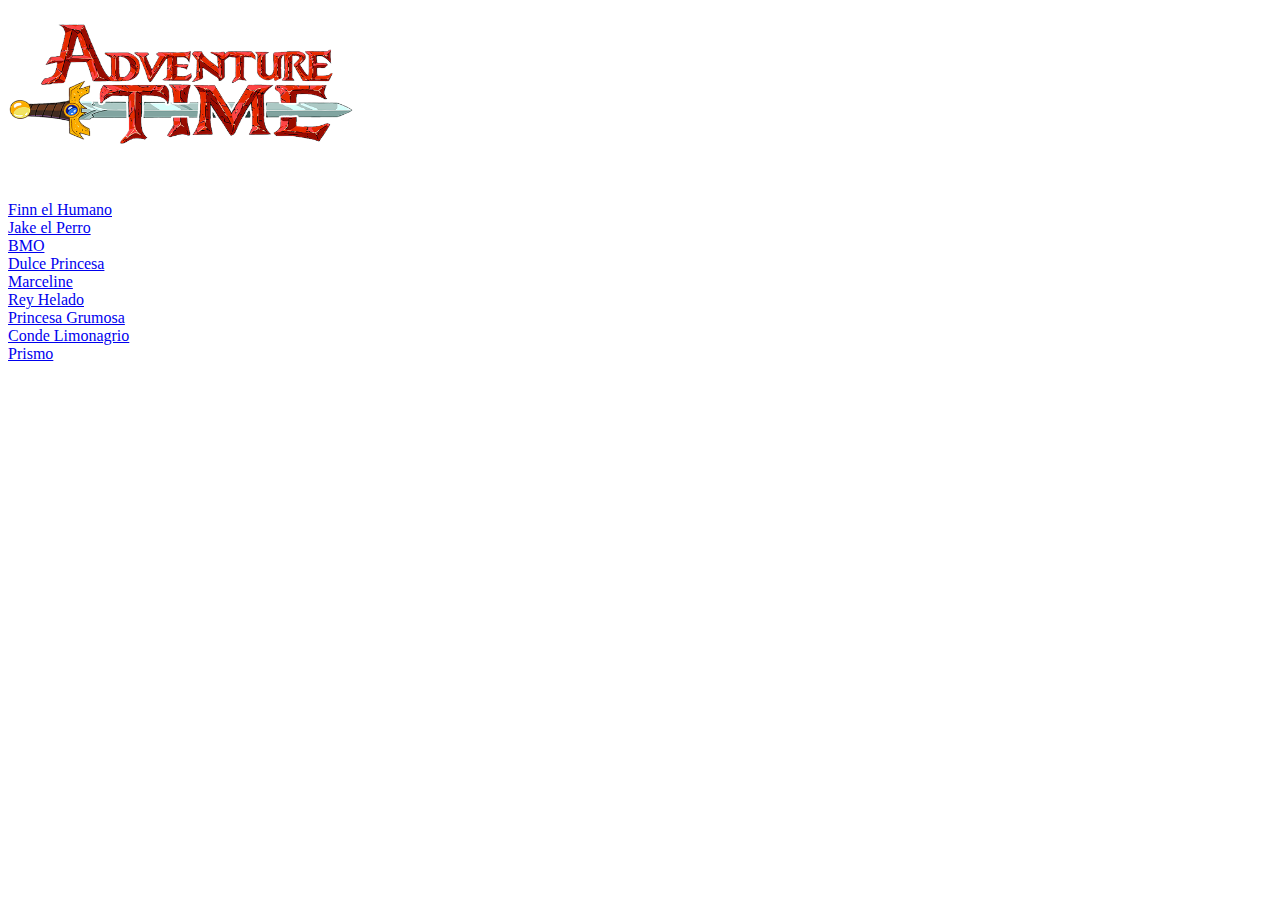
==== index.html @ ee948c35 "Estructura proyceto" ====
<!DOCTYPE html>
<html lang="es">
<head>
    <meta charset="UTF-8">
    <meta name="viewport" content="width=device-width, initial-scale=1.0">
    <title>Document</title>
</head>
<body>
    <header>
        <h1>
            <img src="recursos/Logo.png" alt="" width="400" height="150">
        </h1>
    </header>
    <section>
        <a href="Personajes/Finn_el_Humano.html">Finn el Humano</a> 
        <br>
        <a href="Personajes/Jake_el_Perro.html">Jake el Perro</a> 
        <br>
        <a href="Personajes/BMO.html">BMO</a> 
        <br>
        <a href="Personajes/Dulce_Princesa.html">Dulce Princesa</a>  
        <br>
        <a href="Personajes/Marceline.html">Marceline</a>
        <br>
        <a href="Personajes/Rey_Helado.html">Rey Helado</a>
        <br>
        <a href="Personajes/Princesa_Grumosa.html">Princesa Grumosa</a>
        <br>
        <a href="Personajes/Conde_Limonagrio.html">Conde Limonagrio</a>
        <br>
        <a href="Personajes/Prismo.html">Prismo</a>
        <br>
    </section>

    
</body>
</html>
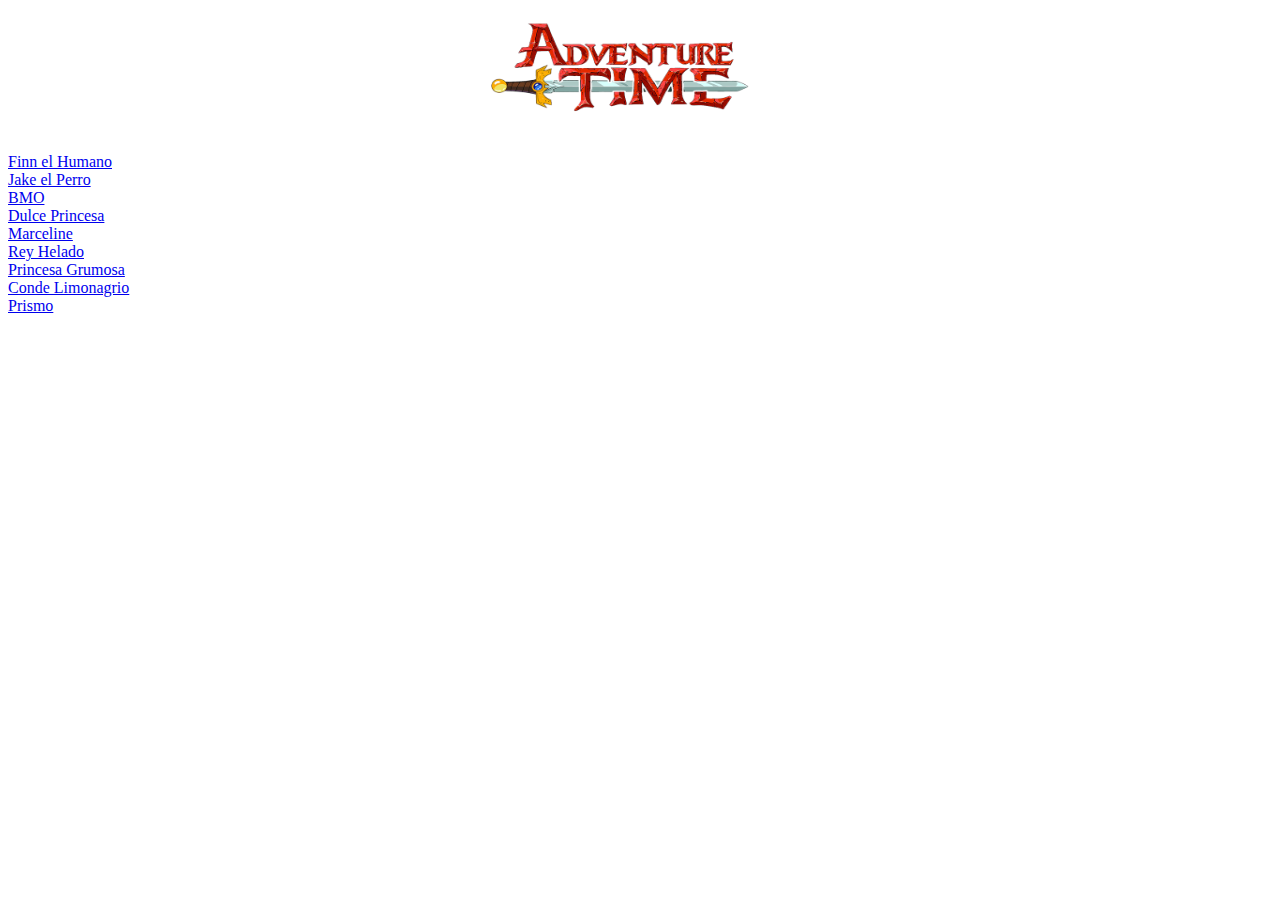
==== commit ff1c522f: "logo" ====
--- a/index.html
+++ b/index.html
@@ -3,12 +3,13 @@
 <head>
     <meta charset="UTF-8">
     <meta name="viewport" content="width=device-width, initial-scale=1.0">
-    <title>Document</title>
+    <title>Inicio</title>
+    <link rel="stylesheet" href="index.css">
 </head>
 <body>
     <header>
         <h1>
-            <img src="recursos/Logo.png" alt="" width="400" height="150">
+            <img id="logo" src="recursos/Logo.png" alt="">
         </h1>
     </header>
     <section>
--- a/index.css
+++ b/index.css
@@ -0,0 +1,8 @@
+#logo{
+    width: 300px;
+    height: 110px;
+    display: block;
+    margin-left: auto;
+    margin-right: auto;
+
+}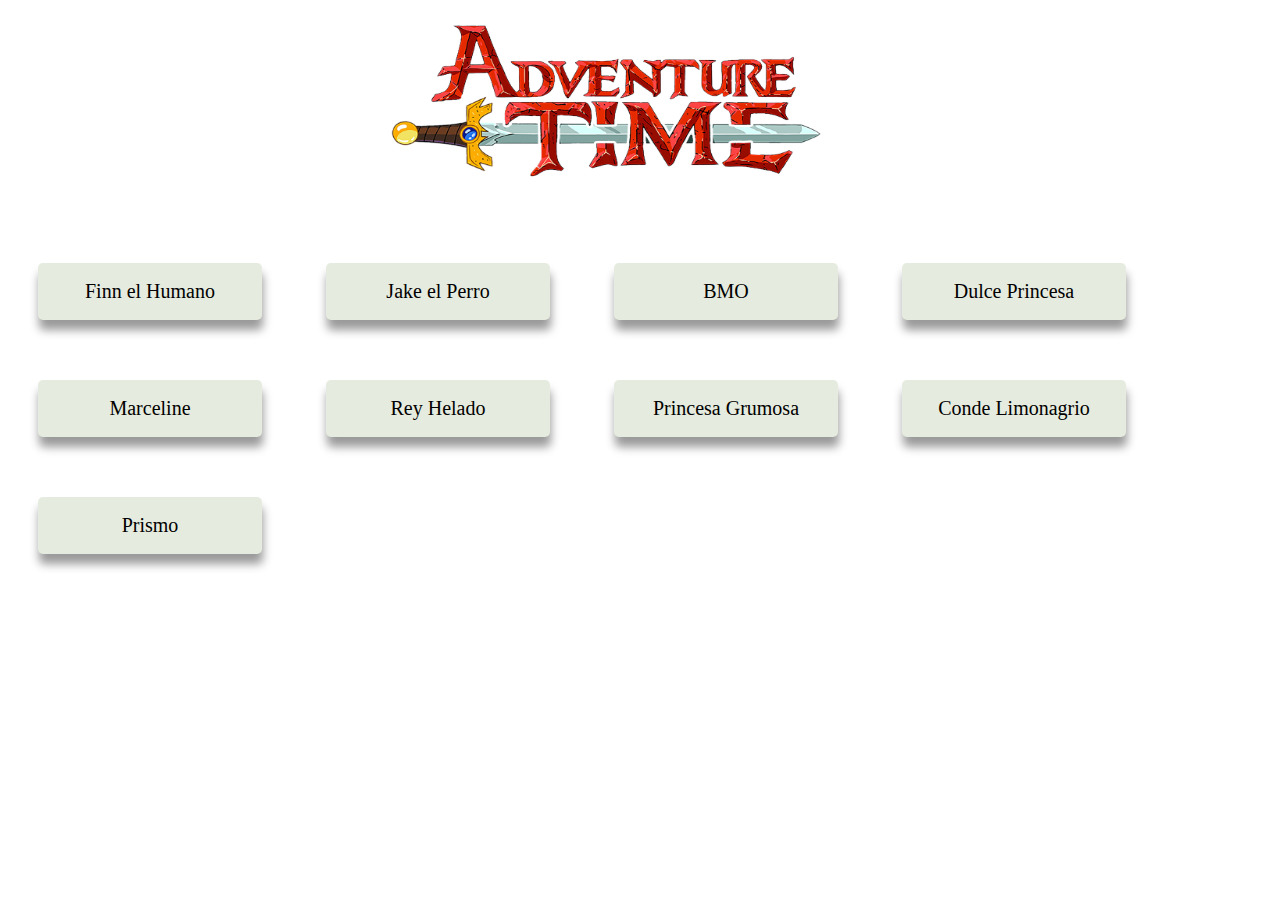
==== commit 854911e7: "botones" ====
--- a/index.html
+++ b/index.html
@@ -14,23 +14,14 @@
     </header>
     <section>
         <a href="Personajes/Finn_el_Humano.html">Finn el Humano</a> 
-        <br>
         <a href="Personajes/Jake_el_Perro.html">Jake el Perro</a> 
-        <br>
         <a href="Personajes/BMO.html">BMO</a> 
-        <br>
         <a href="Personajes/Dulce_Princesa.html">Dulce Princesa</a>  
-        <br>
         <a href="Personajes/Marceline.html">Marceline</a>
-        <br>
         <a href="Personajes/Rey_Helado.html">Rey Helado</a>
-        <br>
         <a href="Personajes/Princesa_Grumosa.html">Princesa Grumosa</a>
-        <br>
         <a href="Personajes/Conde_Limonagrio.html">Conde Limonagrio</a>
-        <br>
         <a href="Personajes/Prismo.html">Prismo</a>
-        <br>
     </section>
 
     
--- a/index.css
+++ b/index.css
@@ -1,8 +1,33 @@
 #logo{
-    width: 300px;
-    height: 110px;
+    width: 500px;
+    height: 190px;
     display: block;
     margin-left: auto;
     margin-right: auto;
 
-}+}
+
+body{
+    background-image: url(Recursos/Fondo.webp);
+    background-size: cover;
+}
+
+a{
+    display: inline-block;
+    background-color: #e6ebdf;
+    color: #000000;
+    width: 190px;
+    padding: 17px;
+    font-size: 1em;
+    text-align: center;
+    text-decoration: none;
+    font-size: 20px;
+    border-radius: 5px;
+    margin: 30px;
+    transition: background-color 0.3s;
+    box-shadow: 1px 10px 10px rgba(0, 0, 0, 0.4);
+}
+
+a:hover {
+    background-color: #afbd99;
+  }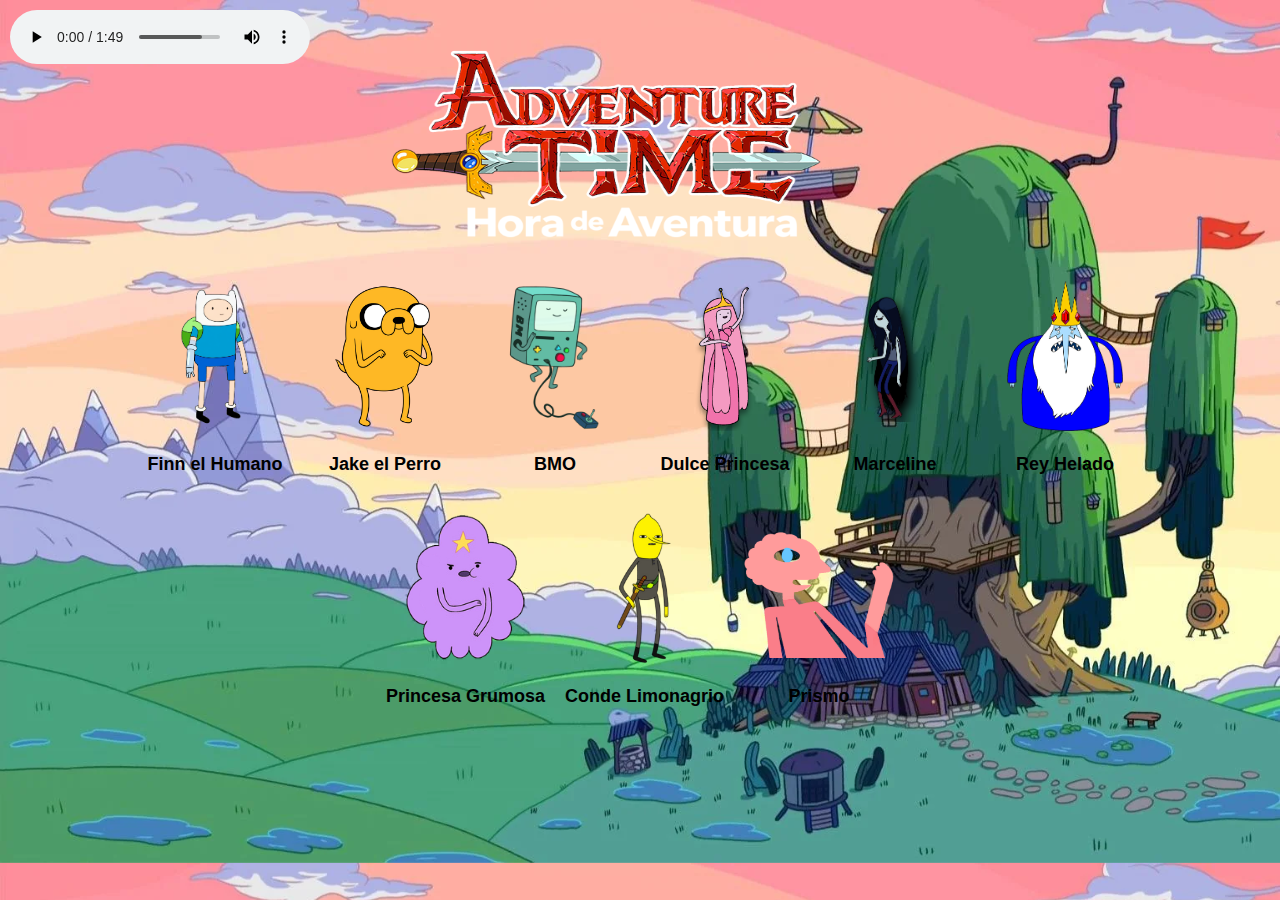
==== commit af6306eb: "mery ortiz, pagina princesa grumosa, rey helado y limon agrio" ====
--- a/index.html
+++ b/index.html
@@ -3,25 +3,48 @@
 <head>
     <meta charset="UTF-8">
     <meta name="viewport" content="width=device-width, initial-scale=1.0">
-    <title>Inicio</title>
+    <title>Hora de aventura</title>
+    <link rel="icon" type="image/x-icon" href="recursos/fin.png">
     <link rel="stylesheet" href="index.css">
 </head>
 <body>
+    <audio id="audio" controls autoplay loop>
+        <source src="recursos/Come Along With Me.  Hora de Aventura.  Sub Al Español..mp3" type="audio/mpeg">
+    </audio>
     <header>
         <h1>
             <img id="logo" src="recursos/Logo.png" alt="">
         </h1>
     </header>
     <section>
-        <a href="Personajes/Finn_el_Humano.html">Finn el Humano</a> 
-        <a href="Personajes/Jake_el_Perro.html">Jake el Perro</a> 
-        <a href="Personajes/BMO.html">BMO</a> 
-        <a href="Personajes/Dulce_Princesa.html">Dulce Princesa</a>  
-        <a href="Personajes/Marceline.html">Marceline</a>
-        <a href="Personajes/Rey_Helado.html">Rey Helado</a>
-        <a href="Personajes/Princesa_Grumosa.html">Princesa Grumosa</a>
-        <a href="Personajes/Conde_Limonagrio.html">Conde Limonagrio</a>
-        <a href="Personajes/Prismo.html">Prismo</a>
+        <a href="Personajes/Finn_el_Humano.html">
+            <img src="recursos/bfhumano.png" alt="Finn_el_Humano">
+            <p>Finn el Humano</p>
+        <a href="Personajes/Jake_el_Perro.html">
+        <img src="recursos/bjperro.png" alt="Jake_el_Perro">
+        <p>Jake el Perro</p>
+        <a href="Personajes/BMO.html">
+            <img src="recursos/bbmo.png" alt="bbmo">
+        <p>BMO</p>
+        <a href="Personajes/Dulce_Princesa.html"> 
+            <img src="recursos/bpdulce.png" alt="Dulce_Princesa">
+        <p>Dulce Princesa</p>
+        <a href="Personajes/Marceline.html">
+            <img src="recursos/bmarcelin.png" alt="Marceline">
+        <p>Marceline</p>
+        <a href="Personajes/Rey_Helado.html">
+            <img src="recursos/brhelado.png" alt="Rey Helado">
+            <p>Rey Helado</p>
+        <a href="Personajes/Princesa_Grumosa.html">
+            <img src="recursos/bpgrumosa.png" alt="Princesa_Grumosa">
+        <p>Princesa Grumosa</p>
+        <a href="Personajes/Conde_Limonagrio.html">
+            <img src="recursos/blagrio.png" alt="Conde_Limonagrio">
+        <p>Conde Limonagrio</p>
+        <a href="Personajes/Prismo.html">
+            <img src="recursos/bprismo.png" alt="Prismo">
+        <p>Prismo</p>
+
     </section>
 
     
--- a/index.css
+++ b/index.css
@@ -7,27 +7,51 @@
 
 }
 
-body{
-    background-image: url(Recursos/Fondo.webp);
+body {
+    background: url('recursos/Fondo.webp');
     background-size: cover;
+    display: flex;
+    flex-direction: column;
+    align-items: center;
+    text-align: center;
+    font-family: 'Poppins', sans-serif;
+    color: white;
 }
 
-a{
-    display: inline-block;
-    background-color: #e6ebdf;
-    color: #000000;
-    width: 190px;
-    padding: 17px;
-    font-size: 1em;
-    text-align: center;
-    text-decoration: none;
-    font-size: 20px;
-    border-radius: 5px;
-    margin: 30px;
-    transition: background-color 0.3s;
-    box-shadow: 1px 10px 10px rgba(0, 0, 0, 0.4);
+header {
+    margin: 20px 0;
 }
 
-a:hover {
-    background-color: #afbd99;
-  }+section {
+    display: flex;
+    flex-wrap: wrap;
+    justify-content: center;
+    gap: 20px;
+    width: 80%;
+}
+
+section a {
+    text-decoration: none;
+    color: rgb(0, 0, 0);
+    text-align: center;
+    font-size: 18px;
+    font-weight: bold;
+}
+
+section img {
+    width: 150px;
+    height: 150px;
+    object-fit: contain;
+    transition: transform 0.3s ease-in-out;
+    border-radius: 10px;
+}
+
+section img:hover {
+    transform: scale(1.1) rotate(5deg);
+}
+#audio {
+    position: fixed;
+    top: 10px;
+    left: 10px;
+    z-index: 1000;
+}